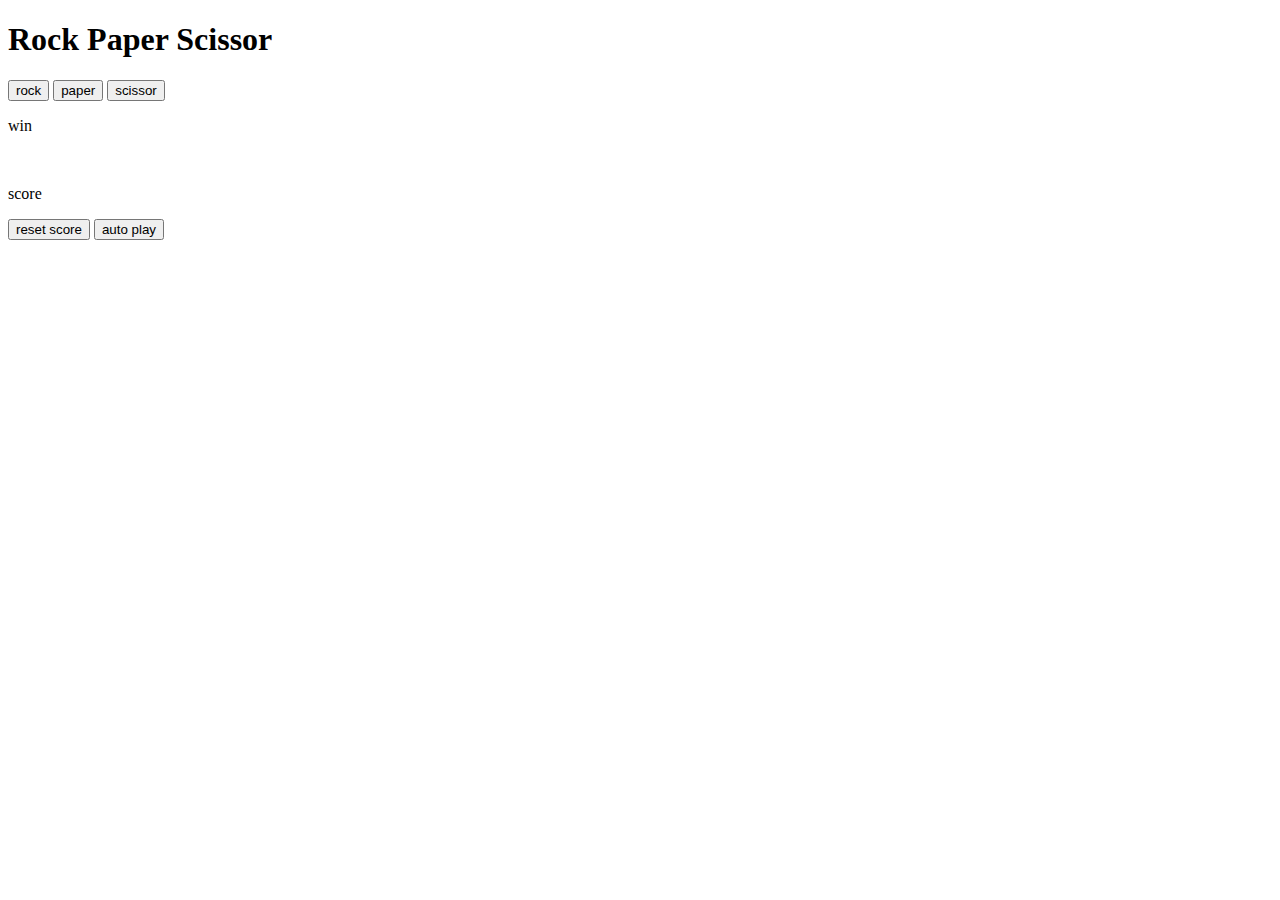
==== 01-rock-paper-scissor/index.html @ 117ea05c "rock papar scissor poject started" ====
<!DOCTYPE html>
<html lang="en">
  <head>
    <meta charset="UTF-8">
    <meta name="viewport" content="width=device-width, initial-scale=1.0">
    <title>Rock Paper Scissor</title>
     <link rel="stylesheet" href="style.css">
     <script src="./script.js"></script>
  </head>
  <body>

    <nav>
      <h1>Rock Paper Scissor</h1>
    </nav>

    <main class="container">
      <div class="click-btn-container">
        <button class="btn-css rock-js">rock</button>
        <button class="btn-css paper-js">paper</button>
        <button class="btn-css scissor-js">scissor</button>
      </div>

      <p class="js-results result-css">win</p>

      <div class="js-display-player-results css-player-results">
         <img class="img-display-css" src="" alt="">
         <img class="img-display-css" src="" alt="">
      </div>

      <p class="js-score css-score">score</p>

      <div class="action-btn-container">
        <button class="css-action-btn js-reset-btn">reset score</button>
        <button class="css-action-btn js-auto-play">auto play</button>
      </div>
    </main>
    
  </body>
</html>
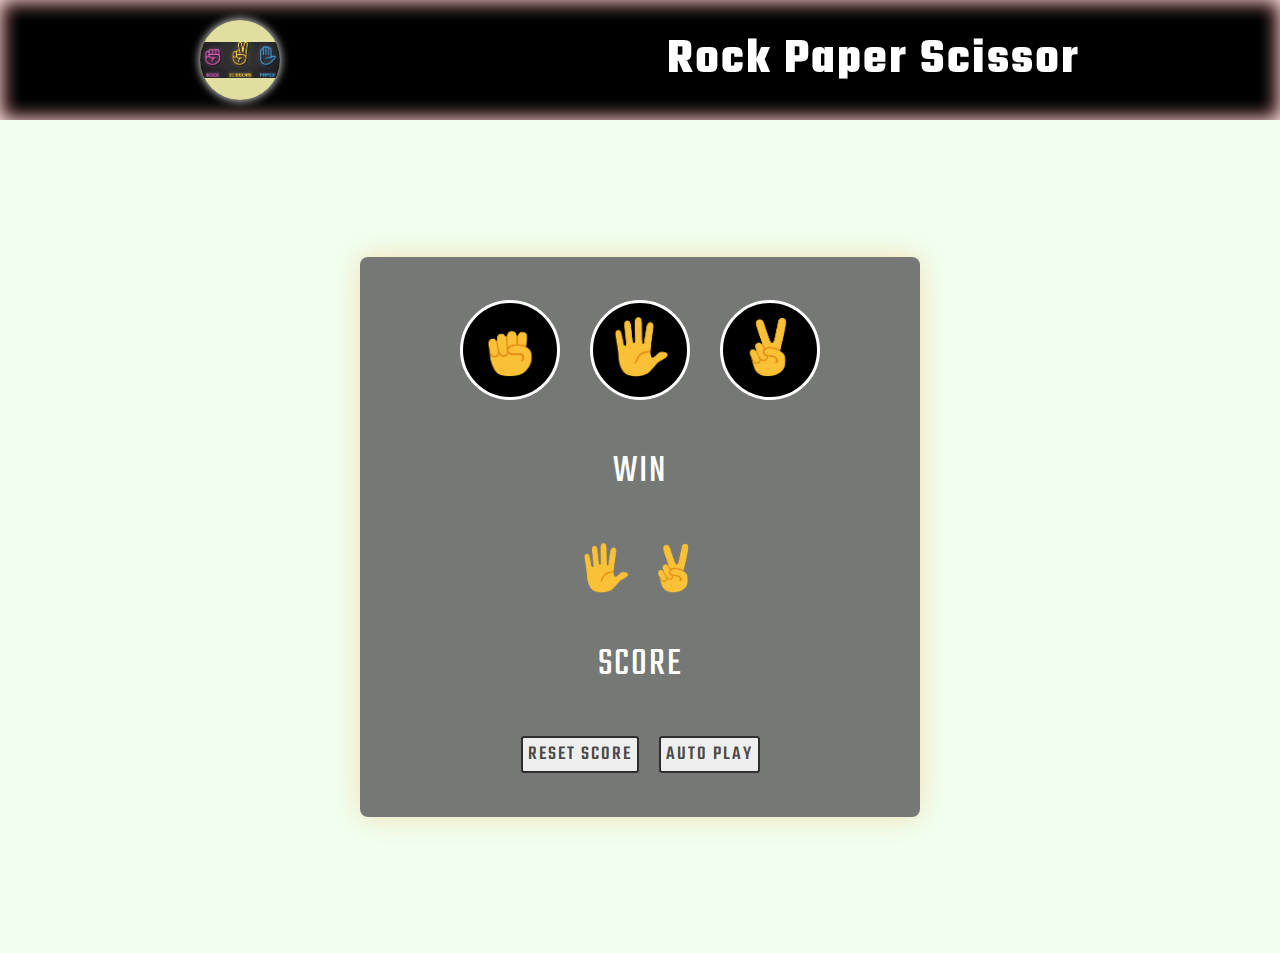
==== commit 33c85953: "html and css section of rock paper scissor completed" ====
--- a/01-rock-paper-scissor/index.html
+++ b/01-rock-paper-scissor/index.html
@@ -9,22 +9,33 @@
   </head>
   <body>
 
-    <nav>
+    <nav class="navbar-container">
+      <img class="heading-game-image" src="./images/R-P-S.png" alt="">
       <h1>Rock Paper Scissor</h1>
     </nav>
 
-    <main class="container">
+    <main class="control-container">
+
+      <article class="container">
       <div class="click-btn-container">
-        <button class="btn-css rock-js">rock</button>
-        <button class="btn-css paper-js">paper</button>
-        <button class="btn-css scissor-js">scissor</button>
+        <button class="btn-css rock-js">
+          <img src="./images/Rock-emoji.png" alt="">
+        </button>
+
+        <button class="btn-css paper-js">
+          <img src="./images/Paper-emoji.png" alt="">
+        </button>
+
+        <button class="btn-css scissor-js">
+          <img src="./images/Scissors-emoji.png" alt="">
+        </button>
       </div>
 
       <p class="js-results result-css">win</p>
 
       <div class="js-display-player-results css-player-results">
-         <img class="img-display-css" src="" alt="">
-         <img class="img-display-css" src="" alt="">
+         <img class="img-display-css" src="./images/Paper-emoji.png" alt="">
+         <img class="img-display-css" src="./images/Scissors-emoji.png" alt="">
       </div>
 
       <p class="js-score css-score">score</p>
@@ -33,6 +44,8 @@
         <button class="css-action-btn js-reset-btn">reset score</button>
         <button class="css-action-btn js-auto-play">auto play</button>
       </div>
+
+    </article>
     </main>
     
   </body>
--- a/01-rock-paper-scissor/style.css
+++ b/01-rock-paper-scissor/style.css
@@ -0,0 +1,137 @@
+@import url('https://fonts.googleapis.com/css2?family=Teko:wght@300..700&display=swap');
+
+*{
+  margin: 0;
+  padding: 0;
+  box-sizing: border-box;
+  font-family: 'teko';
+}
+
+body{
+background-color: honeydew;
+}
+
+
+
+.navbar-container{
+background-color: lightblue;
+padding: 20px;
+display: flex;
+justify-content: space-between;
+align-items: center;
+padding-left: 200px;
+padding-right: 200px;
+background-color: black;
+transition: 0.25s;
+}
+
+.navbar-container:hover{
+  box-shadow: inset 0 0 20px white,inset 0 0 20px rgba(255, 0, 0, 0.493);
+}
+
+.heading-game-image{
+  width: 80px;
+  height: 80px;
+  border-radius: 50%;
+  object-fit: contain;
+  object-position: center;
+  background-color: rgba(255, 254, 182, 0.877);
+  box-shadow: 0 0 10px white;
+  transition: 0.25s;
+}
+
+.heading-game-image:hover{
+  box-shadow: 0 0 30px white, 0 0 30px lightyellow;
+}
+
+h1{
+text-align: center;
+letter-spacing: 2px;
+font-size: 50px;
+color: white;
+}
+
+.control-container{
+  display: grid;
+  place-items: center;
+  height: 92.6vh;
+
+}
+
+.container{
+  border-radius: 0.5rem;
+  width: 35rem;
+  height: 35rem;
+  display: flex;
+  flex-direction: column;
+  align-items: center;
+  justify-content: space-evenly;
+  background-color: rgba(87, 85, 85, 0.795);
+  box-shadow: 0 0 30px wheat;
+}
+
+.container:hover{
+  box-shadow: 0 0 30px hotpink;
+}
+
+.click-btn-container{
+ color: white;
+display: flex;
+column-gap: 30px;
+ 
+}
+
+.btn-css{
+  width: 100px;
+height: 100px;
+border-radius: 50%;
+background-color: black;
+border: 3px solid white;
+transition: 0.25s;
+}
+
+.btn-css:hover{
+  box-shadow: 0 0 25px honeydew;
+}
+
+.btn-css img{
+width: 60px;
+height: 60px;
+}
+
+.result-css, .css-score{
+color: white;
+font-size:40px;
+letter-spacing: 2px;
+text-transform: uppercase;
+}
+
+.css-player-results{
+  display: flex;
+  column-gap: 20px;
+}
+
+.img-display-css{
+width: 50px;
+}
+
+.css-action-btn{
+letter-spacing: 2px;
+font-size: 20px;
+text-transform: uppercase;
+padding: 2px 5px;
+font-weight: 500;
+border-radius: 0.2rem;
+border: 2px solid rgb(48, 47, 47);
+color: rgba(65, 63, 63, 0.945);
+transition: 0.25s;
+}
+
+.css-action-btn:hover{
+box-shadow: 0 0 15px honeydew;
+}
+
+.action-btn-container{
+  display: flex;
+  column-gap: 20px;
+}
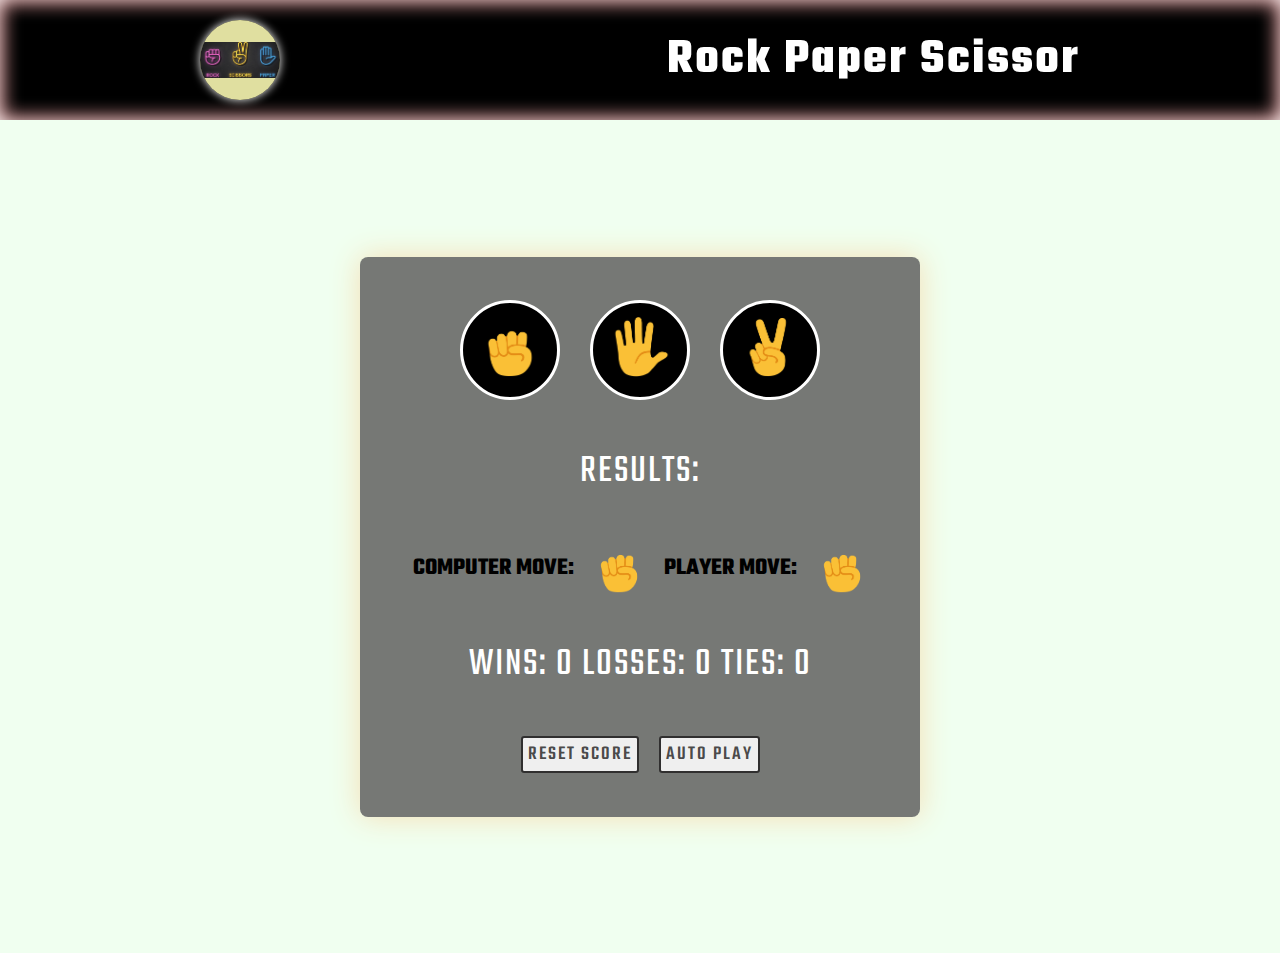
==== commit 299db94e: "js section and css fixed completed" ====
--- a/01-rock-paper-scissor/index.html
+++ b/01-rock-paper-scissor/index.html
@@ -5,7 +5,6 @@
     <meta name="viewport" content="width=device-width, initial-scale=1.0">
     <title>Rock Paper Scissor</title>
      <link rel="stylesheet" href="style.css">
-     <script src="./script.js"></script>
   </head>
   <body>
 
@@ -18,35 +17,36 @@
 
       <article class="container">
       <div class="click-btn-container">
-        <button class="btn-css rock-js">
+        <button class="btn-css btn-js" data-id="Rock">
           <img src="./images/Rock-emoji.png" alt="">
         </button>
 
-        <button class="btn-css paper-js">
+        <button class="btn-css btn-js" data-id="Paper">
           <img src="./images/Paper-emoji.png" alt="">
         </button>
 
-        <button class="btn-css scissor-js">
-          <img src="./images/Scissors-emoji.png" alt="">
+        <button class="btn-css btn-js" data-id="Scissor">
+          <img src="./images/Scissor-emoji.png" alt="">
         </button>
       </div>
 
-      <p class="js-results result-css">win</p>
+      <p class="js-results result-css">Results</p>
 
       <div class="js-display-player-results css-player-results">
-         <img class="img-display-css" src="./images/Paper-emoji.png" alt="">
-         <img class="img-display-css" src="./images/Scissors-emoji.png" alt="">
+   
       </div>
 
       <p class="js-score css-score">score</p>
 
       <div class="action-btn-container">
-        <button class="css-action-btn js-reset-btn">reset score</button>
-        <button class="css-action-btn js-auto-play">auto play</button>
+        <button class="css-action-btn js-action-btn" data-id="reset">reset score</button>
+        <button class="css-action-btn js-action-btn" data-id="autoplay">auto play</button>
       </div>
 
     </article>
+    
     </main>
     
+    <script src="./script.js" ></script>
   </body>
 </html>--- a/01-rock-paper-scissor/style.css
+++ b/01-rock-paper-scissor/style.css
@@ -49,6 +49,10 @@
 letter-spacing: 2px;
 font-size: 50px;
 color: white;
+}
+
+h2{
+  text-transform: uppercase;
 }
 
 .control-container{
@@ -108,6 +112,7 @@
 
 .css-player-results{
   display: flex;
+  align-items: center;
   column-gap: 20px;
 }
 
